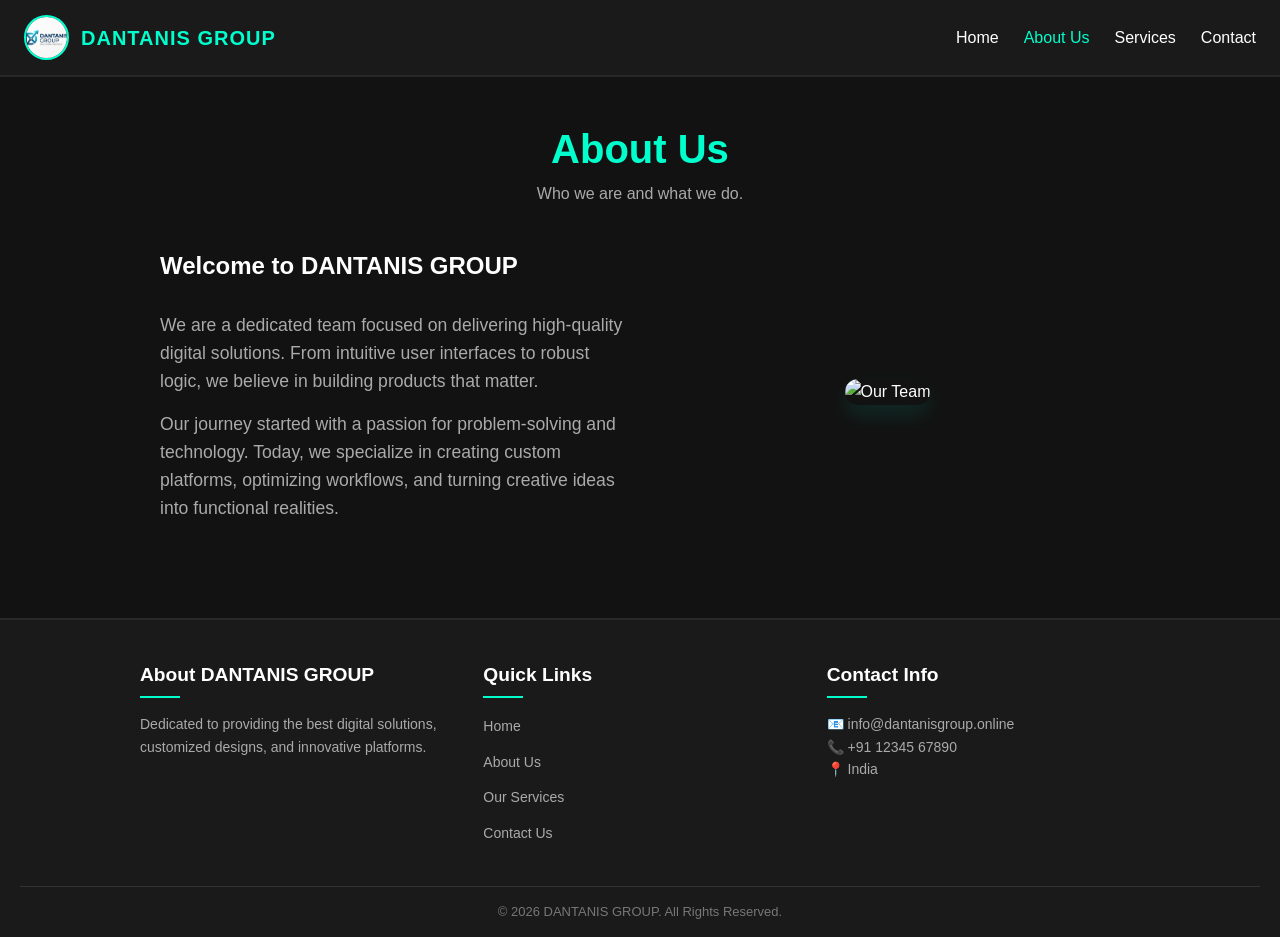
==== about.html @ 6a79a8ab "Create about.html" ====
<!DOCTYPE html>
<html lang="en">
<head>
    <meta charset="UTF-8">
    <meta name="viewport" content="width=device-width, initial-scale=1.0">
    <title>About Us - DANTANIS GROUP</title>
    <style>
        /* Base Styles & Navbar/Footer (Same as index) */
        * { margin: 0; padding: 0; box-sizing: border-box; font-family: 'Segoe UI', Tahoma, sans-serif; }
        body { background-color: #121212; color: #ffffff; line-height: 1.6; display: flex; flex-direction: column; min-height: 100vh; }
        .navbar { background-color: #1a1a1a; padding: 15px 24px; display: flex; justify-content: space-between; align-items: center; border-bottom: 2px solid #282828; position: sticky; top: 0; z-index: 1000; }
        .logo-container { display: flex; align-items: center; gap: 12px; text-decoration: none; }
        .logo-img { width: 45px; height: 45px; border-radius: 50%; object-fit: cover; border: 2px solid #00ffcc; }
        .logo-text { font-size: 20px; font-weight: bold; color: #00ffcc; letter-spacing: 1px; }
        .nav-links { list-style: none; display: flex; gap: 25px; }
        .nav-links a { color: #ffffff; text-decoration: none; font-size: 16px; font-weight: 500; transition: color 0.3s ease; }
        .nav-links a:hover { color: #00ffcc; }
        .hamburger { display: none; flex-direction: column; cursor: pointer; gap: 5px; background: none; border: none; padding: 5px; }
        .hamburger span { display: block; width: 25px; height: 3px; background-color: #ffffff; border-radius: 3px; transition: all 0.3s; }
        main { flex-grow: 1; padding: 40px 20px; max-width: 1000px; margin: 0 auto; }
        
        /* About Page Specific Styles */
        .page-header { text-align: center; margin-bottom: 40px; }
        .page-header h1 { font-size: 2.5rem; color: #00ffcc; }
        .about-content { display: flex; flex-wrap: wrap; gap: 30px; align-items: center; }
        .about-text { flex: 1; min-width: 300px; }
        .about-text p { color: #aaaaaa; margin-bottom: 15px; font-size: 1.1rem; }
        .about-image { flex: 1; min-width: 300px; text-align: center; }
        .about-image img { width: 100%; max-width: 400px; border-radius: 15px; box-shadow: 0 10px 20px rgba(0,255,204,0.1); }

        /* Footer */
        .footer { background-color: #1a1a1a; border-top: 2px solid #282828; padding: 40px 20px 15px; margin-top: 40px; }
        .footer-container { max-width: 1000px; margin: 0 auto; display: flex; flex-wrap: wrap; justify-content: space-between; gap: 30px; }
        .footer-col { flex: 1; min-width: 250px; }
        .footer-col h3 { color: #ffffff; margin-bottom: 15px; font-size: 1.2rem; position: relative; padding-bottom: 8px; }
        .footer-col h3::after { content: ''; position: absolute; left: 0; bottom: 0; width: 40px; height: 2px; background-color: #00ffcc; }
        .footer-col p, .footer-col ul li a { color: #aaaaaa; text-decoration: none; font-size: 14px; transition: color 0.3s; }
        .footer-col ul { list-style: none; }
        .footer-col ul li { margin-bottom: 10px; }
        .footer-col ul li a:hover { color: #00ffcc; padding-left: 5px; }
        .footer-bottom { text-align: center; margin-top: 30px; padding-top: 15px; border-top: 1px solid #333; color: #777777; font-size: 13px; }

        @media (max-width: 768px) {
            .hamburger { display: flex; }
            .nav-links { display: none; flex-direction: column; width: 100%; position: absolute; top: 100%; left: 0; background-color: #1a1a1a; padding: 10px 0; border-bottom: 2px solid #282828; }
            .nav-links.active { display: flex; }
            .nav-links li { text-align: center; margin: 15px 0; }
        }
    </style>
</head>
<body>
    <nav class="navbar">
        <a href="index.html" class="logo-container">
            <img src="logo.png" alt="Logo" class="logo-img" onerror="this.src='https://via.placeholder.com/45/00ffcc/000000?text=DG'">
            <span class="logo-text">DANTANIS GROUP</span>
        </a>
        <button class="hamburger" id="menu-toggle"><span></span><span></span><span></span></button>
        <ul class="nav-links" id="nav-list">
            <li><a href="index.html">Home</a></li>
            <li><a style="color:#00ffcc;" href="about.html">About Us</a></li>
            <li><a href="services.html">Services</a></li>
            <li><a href="contact.html">Contact</a></li>
        </ul>
    </nav>

    <main>
        <div class="page-header">
            <h1>About Us</h1>
            <p style="color: #aaaaaa;">Who we are and what we do.</p>
        </div>
        <div class="about-content">
            <div class="about-text">
                <h2>Welcome to DANTANIS GROUP</h2>
                <br>
                <p>We are a dedicated team focused on delivering high-quality digital solutions. From intuitive user interfaces to robust logic, we believe in building products that matter.</p>
                <p>Our journey started with a passion for problem-solving and technology. Today, we specialize in creating custom platforms, optimizing workflows, and turning creative ideas into functional realities.</p>
            </div>
            <div class="about-image">
                <img src="https://images.unsplash.com/photo-1522071820081-009f0129c71c?w=600&q=80" alt="Our Team">
            </div>
        </div>
    </main>

    <footer class="footer">
        <div class="footer-container">
            <div class="footer-col">
                <h3>About DANTANIS GROUP</h3>
                <p>Dedicated to providing the best digital solutions, customized designs, and innovative platforms.</p>
            </div>
            <div class="footer-col">
                <h3>Quick Links</h3>
                <ul>
                    <li><a href="index.html">Home</a></li><li><a href="about.html">About Us</a></li><li><a href="services.html">Our Services</a></li><li><a href="contact.html">Contact Us</a></li>
                </ul>
            </div>
            <div class="footer-col">
                <h3>Contact Info</h3>
                <p>📧 info@dantanisgroup.online</p><p>📞 +91 12345 67890</p><p>📍 India</p>
            </div>
        </div>
        <div class="footer-bottom">&copy; 2026 DANTANIS GROUP. All Rights Reserved.</div>
    </footer>

    <script>
        document.getElementById('menu-toggle').addEventListener('click', () => {
            document.getElementById('nav-list').classList.toggle('active');
        });
    </script>
</body>
</html>
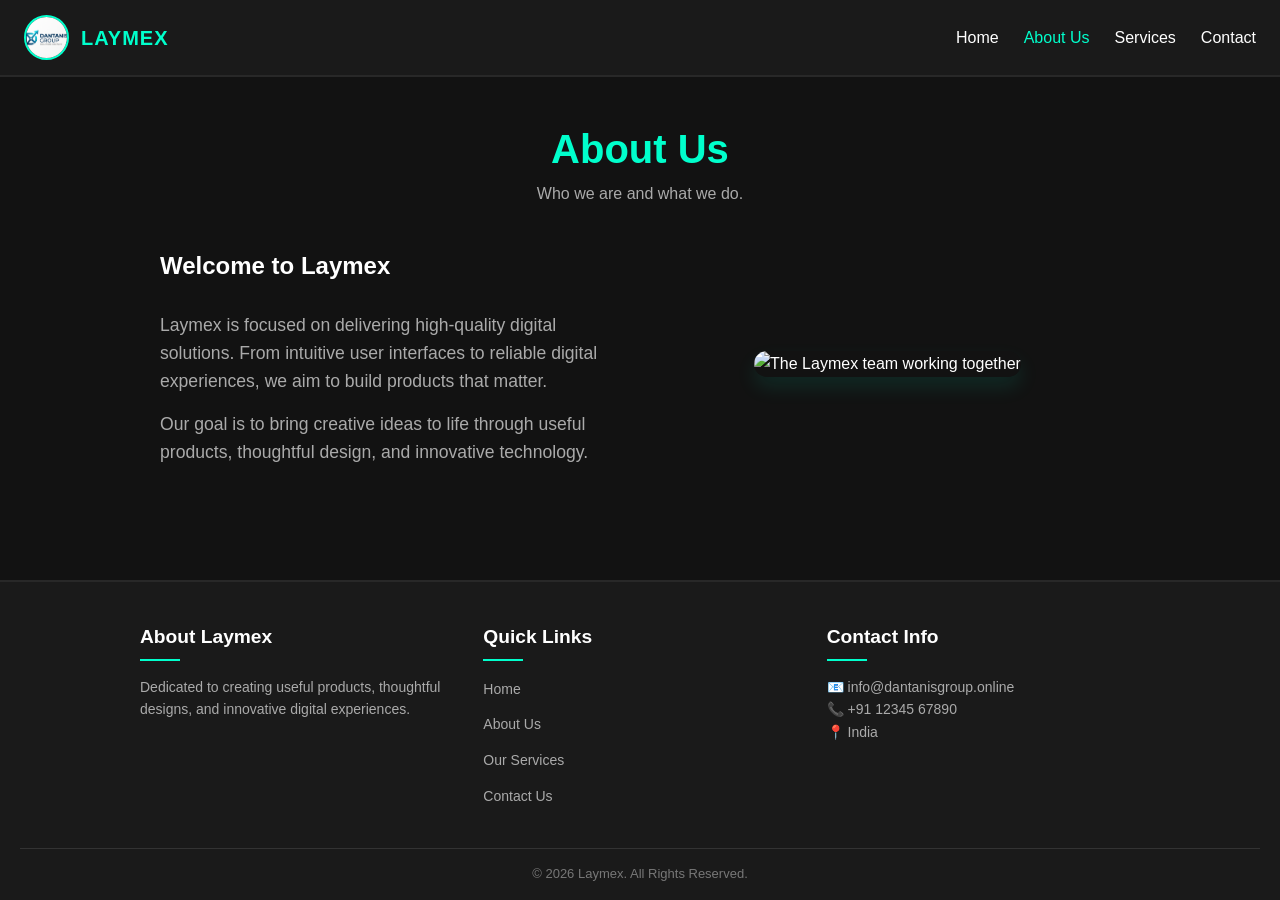
==== commit dd7eefd8: "Update about.html" ====
--- a/about.html
+++ b/about.html
@@ -3,9 +3,35 @@
 <head>
     <meta charset="UTF-8">
     <meta name="viewport" content="width=device-width, initial-scale=1.0">
-    <title>About Us - DANTANIS GROUP</title>
+
+    <title>About Laymex | Official Website</title>
+
+    <meta name="description" content="Learn more about Laymex, our mission, and the digital solutions and products we offer.">
+    <meta name="robots" content="index, follow">
+    <link rel="canonical" href="https://laymex.com/about.html">
+
+    <meta property="og:site_name" content="Laymex">
+    <meta property="og:title" content="About Laymex | Official Website">
+    <meta property="og:description" content="Learn more about Laymex and our mission.">
+    <meta property="og:url" content="https://laymex.com/about.html">
+    <meta property="og:type" content="website">
+    <meta property="og:image" content="https://laymex.com/logo.png">
+
+    <script type="application/ld+json">
+    {
+        "@context": "https://schema.org",
+        "@type": "AboutPage",
+        "name": "About Laymex",
+        "url": "https://laymex.com/about.html",
+        "isPartOf": {
+            "@type": "WebSite",
+            "name": "Laymex",
+            "url": "https://laymex.com/"
+        }
+    }
+    </script>
+
     <style>
-        /* Base Styles & Navbar/Footer (Same as index) */
         * { margin: 0; padding: 0; box-sizing: border-box; font-family: 'Segoe UI', Tahoma, sans-serif; }
         body { background-color: #121212; color: #ffffff; line-height: 1.6; display: flex; flex-direction: column; min-height: 100vh; }
         .navbar { background-color: #1a1a1a; padding: 15px 24px; display: flex; justify-content: space-between; align-items: center; border-bottom: 2px solid #282828; position: sticky; top: 0; z-index: 1000; }
@@ -18,8 +44,7 @@
         .hamburger { display: none; flex-direction: column; cursor: pointer; gap: 5px; background: none; border: none; padding: 5px; }
         .hamburger span { display: block; width: 25px; height: 3px; background-color: #ffffff; border-radius: 3px; transition: all 0.3s; }
         main { flex-grow: 1; padding: 40px 20px; max-width: 1000px; margin: 0 auto; }
-        
-        /* About Page Specific Styles */
+
         .page-header { text-align: center; margin-bottom: 40px; }
         .page-header h1 { font-size: 2.5rem; color: #00ffcc; }
         .about-content { display: flex; flex-wrap: wrap; gap: 30px; align-items: center; }
@@ -28,7 +53,6 @@
         .about-image { flex: 1; min-width: 300px; text-align: center; }
         .about-image img { width: 100%; max-width: 400px; border-radius: 15px; box-shadow: 0 10px 20px rgba(0,255,204,0.1); }
 
-        /* Footer */
         .footer { background-color: #1a1a1a; border-top: 2px solid #282828; padding: 40px 20px 15px; margin-top: 40px; }
         .footer-container { max-width: 1000px; margin: 0 auto; display: flex; flex-wrap: wrap; justify-content: space-between; gap: 30px; }
         .footer-col { flex: 1; min-width: 250px; }
@@ -51,10 +75,15 @@
 <body>
     <nav class="navbar">
         <a href="index.html" class="logo-container">
-            <img src="logo.png" alt="Logo" class="logo-img" onerror="this.src='https://via.placeholder.com/45/00ffcc/000000?text=DG'">
-            <span class="logo-text">DANTANIS GROUP</span>
+            <img src="logo.png" alt="Laymex Logo" class="logo-img"
+                 onerror="this.src='https://via.placeholder.com/45/00ffcc/000000?text=L'">
+            <span class="logo-text">LAYMEX</span>
         </a>
-        <button class="hamburger" id="menu-toggle"><span></span><span></span><span></span></button>
+
+        <button class="hamburger" id="menu-toggle" aria-label="Toggle navigation">
+            <span></span><span></span><span></span>
+        </button>
+
         <ul class="nav-links" id="nav-list">
             <li><a href="index.html">Home</a></li>
             <li><a style="color:#00ffcc;" href="about.html">About Us</a></li>
@@ -68,15 +97,18 @@
             <h1>About Us</h1>
             <p style="color: #aaaaaa;">Who we are and what we do.</p>
         </div>
+
         <div class="about-content">
             <div class="about-text">
-                <h2>Welcome to DANTANIS GROUP</h2>
+                <h2>Welcome to Laymex</h2>
                 <br>
-                <p>We are a dedicated team focused on delivering high-quality digital solutions. From intuitive user interfaces to robust logic, we believe in building products that matter.</p>
-                <p>Our journey started with a passion for problem-solving and technology. Today, we specialize in creating custom platforms, optimizing workflows, and turning creative ideas into functional realities.</p>
+                <p>Laymex is focused on delivering high-quality digital solutions. From intuitive user interfaces to reliable digital experiences, we aim to build products that matter.</p>
+                <p>Our goal is to bring creative ideas to life through useful products, thoughtful design, and innovative technology.</p>
             </div>
+
             <div class="about-image">
-                <img src="https://images.unsplash.com/photo-1522071820081-009f0129c71c?w=600&q=80" alt="Our Team">
+                <img src="https://images.unsplash.com/photo-1522071820081-009f0129c71c?w=600&q=80"
+                     alt="The Laymex team working together">
             </div>
         </div>
     </main>
@@ -84,27 +116,37 @@
     <footer class="footer">
         <div class="footer-container">
             <div class="footer-col">
-                <h3>About DANTANIS GROUP</h3>
-                <p>Dedicated to providing the best digital solutions, customized designs, and innovative platforms.</p>
+                <h3>About Laymex</h3>
+                <p>Dedicated to creating useful products, thoughtful designs, and innovative digital experiences.</p>
             </div>
+
             <div class="footer-col">
                 <h3>Quick Links</h3>
                 <ul>
-                    <li><a href="index.html">Home</a></li><li><a href="about.html">About Us</a></li><li><a href="services.html">Our Services</a></li><li><a href="contact.html">Contact Us</a></li>
+                    <li><a href="index.html">Home</a></li>
+                    <li><a href="about.html">About Us</a></li>
+                    <li><a href="services.html">Our Services</a></li>
+                    <li><a href="contact.html">Contact Us</a></li>
                 </ul>
             </div>
+
             <div class="footer-col">
                 <h3>Contact Info</h3>
-                <p>📧 info@dantanisgroup.online</p><p>📞 +91 12345 67890</p><p>📍 India</p>
+                <p>📧 info@dantanisgroup.online</p>
+                <p>📞 +91 12345 67890</p>
+                <p>📍 India</p>
             </div>
         </div>
-        <div class="footer-bottom">&copy; 2026 DANTANIS GROUP. All Rights Reserved.</div>
+
+        <div class="footer-bottom">
+            &copy; 2026 Laymex. All Rights Reserved.
+        </div>
     </footer>
 
     <script>
-        document.getElementById('menu-toggle').addEventListener('click', () => {
+        document.getElementById('menu-toggle').addEventListener('click', function() {
             document.getElementById('nav-list').classList.toggle('active');
         });
     </script>
 </body>
-</html>
+</html>
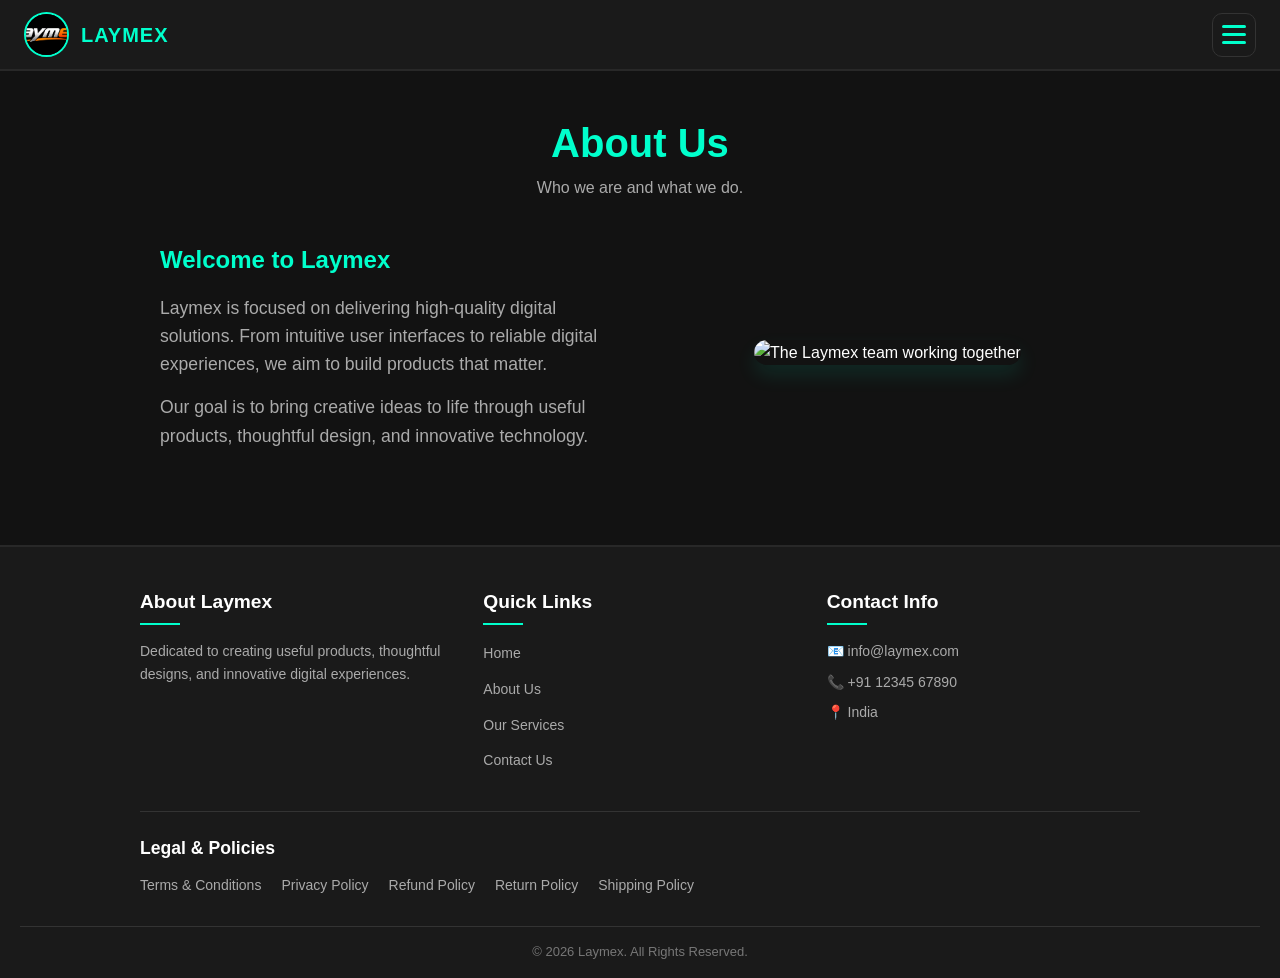
==== commit 91a52985: "Update about.html nmwma" ====
--- a/about.html
+++ b/about.html
@@ -1,3 +1,4 @@
+
 <!DOCTYPE html>
 <html lang="en">
 <head>
@@ -32,92 +33,513 @@
     </script>
 
     <style>
-        * { margin: 0; padding: 0; box-sizing: border-box; font-family: 'Segoe UI', Tahoma, sans-serif; }
-        body { background-color: #121212; color: #ffffff; line-height: 1.6; display: flex; flex-direction: column; min-height: 100vh; }
-        .navbar { background-color: #1a1a1a; padding: 15px 24px; display: flex; justify-content: space-between; align-items: center; border-bottom: 2px solid #282828; position: sticky; top: 0; z-index: 1000; }
-        .logo-container { display: flex; align-items: center; gap: 12px; text-decoration: none; }
-        .logo-img { width: 45px; height: 45px; border-radius: 50%; object-fit: cover; border: 2px solid #00ffcc; }
-        .logo-text { font-size: 20px; font-weight: bold; color: #00ffcc; letter-spacing: 1px; }
-        .nav-links { list-style: none; display: flex; gap: 25px; }
-        .nav-links a { color: #ffffff; text-decoration: none; font-size: 16px; font-weight: 500; transition: color 0.3s ease; }
-        .nav-links a:hover { color: #00ffcc; }
-        .hamburger { display: none; flex-direction: column; cursor: pointer; gap: 5px; background: none; border: none; padding: 5px; }
-        .hamburger span { display: block; width: 25px; height: 3px; background-color: #ffffff; border-radius: 3px; transition: all 0.3s; }
-        main { flex-grow: 1; padding: 40px 20px; max-width: 1000px; margin: 0 auto; }
-
-        .page-header { text-align: center; margin-bottom: 40px; }
-        .page-header h1 { font-size: 2.5rem; color: #00ffcc; }
-        .about-content { display: flex; flex-wrap: wrap; gap: 30px; align-items: center; }
-        .about-text { flex: 1; min-width: 300px; }
-        .about-text p { color: #aaaaaa; margin-bottom: 15px; font-size: 1.1rem; }
-        .about-image { flex: 1; min-width: 300px; text-align: center; }
-        .about-image img { width: 100%; max-width: 400px; border-radius: 15px; box-shadow: 0 10px 20px rgba(0,255,204,0.1); }
-
-        .footer { background-color: #1a1a1a; border-top: 2px solid #282828; padding: 40px 20px 15px; margin-top: 40px; }
-        .footer-container { max-width: 1000px; margin: 0 auto; display: flex; flex-wrap: wrap; justify-content: space-between; gap: 30px; }
-        .footer-col { flex: 1; min-width: 250px; }
-        .footer-col h3 { color: #ffffff; margin-bottom: 15px; font-size: 1.2rem; position: relative; padding-bottom: 8px; }
-        .footer-col h3::after { content: ''; position: absolute; left: 0; bottom: 0; width: 40px; height: 2px; background-color: #00ffcc; }
-        .footer-col p, .footer-col ul li a { color: #aaaaaa; text-decoration: none; font-size: 14px; transition: color 0.3s; }
-        .footer-col ul { list-style: none; }
-        .footer-col ul li { margin-bottom: 10px; }
-        .footer-col ul li a:hover { color: #00ffcc; padding-left: 5px; }
-        .footer-bottom { text-align: center; margin-top: 30px; padding-top: 15px; border-top: 1px solid #333; color: #777777; font-size: 13px; }
-
-        @media (max-width: 768px) {
-            .hamburger { display: flex; }
-            .nav-links { display: none; flex-direction: column; width: 100%; position: absolute; top: 100%; left: 0; background-color: #1a1a1a; padding: 10px 0; border-bottom: 2px solid #282828; }
-            .nav-links.active { display: flex; }
-            .nav-links li { text-align: center; margin: 15px 0; }
+        * {
+            margin: 0;
+            padding: 0;
+            box-sizing: border-box;
+            font-family: 'Segoe UI', Tahoma, sans-serif;
+        }
+
+        body {
+            background: #121212;
+            color: #ffffff;
+            line-height: 1.6;
+            display: flex;
+            flex-direction: column;
+            min-height: 100vh;
+        }
+
+        /* NAVBAR */
+
+        .navbar {
+            background: #1a1a1a;
+            padding: 12px 24px;
+            display: flex;
+            justify-content: space-between;
+            align-items: center;
+            border-bottom: 2px solid #282828;
+            position: sticky;
+            top: 0;
+            z-index: 1101;
+        }
+
+        .logo-container {
+            display: flex;
+            align-items: center;
+            gap: 12px;
+            text-decoration: none;
+        }
+
+        .logo-img {
+            width: 45px;
+            height: 45px;
+            border-radius: 50%;
+            object-fit: cover;
+            border: 2px solid #00ffcc;
+        }
+
+        .logo-text {
+            font-size: 20px;
+            font-weight: bold;
+            color: #00ffcc;
+            letter-spacing: 1px;
+        }
+
+        /* HAMBURGER BUTTON */
+
+        .hamburger {
+            display: flex;
+            flex-direction: column;
+            justify-content: center;
+            align-items: center;
+            gap: 5px;
+            width: 44px;
+            height: 44px;
+            padding: 8px;
+            cursor: pointer;
+            background: transparent;
+            border: 1px solid #333;
+            border-radius: 10px;
+            position: relative;
+            z-index: 1102;
+            flex-shrink: 0;
+        }
+
+        .hamburger span {
+            display: block;
+            width: 24px;
+            height: 3px;
+            background: #00ffcc;
+            border-radius: 3px;
+            transition: transform 0.35s ease,
+                        opacity 0.25s ease;
+            transform-origin: center;
+        }
+
+        /* THREE LINES TO CROSS */
+
+        .hamburger.active span:nth-child(1) {
+            transform: translateY(8px) rotate(45deg);
+        }
+
+        .hamburger.active span:nth-child(2) {
+            opacity: 0;
+        }
+
+        .hamburger.active span:nth-child(3) {
+            transform: translateY(-8px) rotate(-45deg);
+        }
+
+        /* BACKDROP */
+
+        .drawer-backdrop {
+            position: fixed;
+            inset: 0;
+            background: rgba(0, 0, 0, 0.65);
+            opacity: 0;
+            visibility: hidden;
+            pointer-events: none;
+            z-index: 1098;
+            transition: opacity 0.35s ease,
+                        visibility 0.35s ease;
+        }
+
+        .drawer-backdrop.active {
+            opacity: 1;
+            visibility: visible;
+            pointer-events: auto;
+        }
+
+        /* NAVIGATION DRAWER */
+
+        .nav-links {
+            list-style: none;
+            display: flex;
+            flex-direction: column;
+            gap: 8px;
+
+            position: fixed;
+            top: 78px;
+            right: 16px;
+            left: auto;
+
+            width: min(280px, calc(100vw - 32px));
+            padding: 16px;
+
+            background: #1a1a1a;
+            border: 1px solid #333;
+            border-radius: 16px;
+            box-shadow: 0 15px 40px rgba(0, 0, 0, 0.45);
+
+            transform: translate(12px, -12px) scale(0.08);
+            transform-origin: top right;
+            opacity: 0;
+            visibility: hidden;
+            pointer-events: none;
+
+            z-index: 1100;
+
+            transition: transform 0.4s cubic-bezier(0.2, 0.8, 0.2, 1),
+                        opacity 0.3s ease,
+                        visibility 0.4s ease;
+        }
+
+        .nav-links.active {
+            transform: translate(0, 0) scale(1);
+            opacity: 1;
+            visibility: visible;
+            pointer-events: auto;
+        }
+
+        .nav-links.is-closing {
+            transform: translate(12px, -12px) scale(0.08);
+            opacity: 0;
+            visibility: visible;
+            pointer-events: none;
+        }
+
+        .nav-links li {
+            margin: 0;
+            text-align: left;
+        }
+
+        .nav-links li a {
+            display: block;
+            padding: 12px 14px;
+            border-radius: 9px;
+            color: #ffffff;
+            text-decoration: none;
+            font-size: 16px;
+            font-weight: 500;
+            transition: background 0.25s ease,
+                        color 0.25s ease;
+        }
+
+        .nav-links li a:hover,
+        .nav-links li a:focus {
+            color: #00ffcc;
+            background: #252525;
+        }
+
+        /* MAIN CONTENT */
+
+        main {
+            flex-grow: 1;
+            padding: 40px 20px;
+            max-width: 1000px;
+            width: 100%;
+            margin: 0 auto;
+        }
+
+        .page-header {
+            text-align: center;
+            margin-bottom: 40px;
+        }
+
+        .page-header h1 {
+            font-size: 2.5rem;
+            color: #00ffcc;
+        }
+
+        .page-header p {
+            color: #aaaaaa;
+        }
+
+        .about-content {
+            display: flex;
+            flex-wrap: wrap;
+            gap: 30px;
+            align-items: center;
+        }
+
+        .about-text {
+            flex: 1;
+            min-width: 280px;
+        }
+
+        .about-text h2 {
+            color: #00ffcc;
+            margin-bottom: 15px;
+        }
+
+        .about-text p {
+            color: #aaaaaa;
+            margin-bottom: 15px;
+            font-size: 1.1rem;
+        }
+
+        .about-image {
+            flex: 1;
+            min-width: 280px;
+            text-align: center;
+        }
+
+        .about-image img {
+            width: 100%;
+            max-width: 400px;
+            border-radius: 15px;
+            box-shadow: 0 10px 20px rgba(0, 255, 204, 0.1);
+        }
+
+        /* FOOTER */
+
+        .footer {
+            background: #1a1a1a;
+            border-top: 2px solid #282828;
+            padding: 40px 20px 15px;
+            margin-top: 40px;
+        }
+
+        .footer-container {
+            max-width: 1000px;
+            margin: 0 auto;
+            display: flex;
+            flex-wrap: wrap;
+            justify-content: space-between;
+            gap: 30px;
+        }
+
+        .footer-col {
+            flex: 1;
+            min-width: 220px;
+        }
+
+        .footer-col h3 {
+            color: #ffffff;
+            margin-bottom: 15px;
+            font-size: 1.2rem;
+            position: relative;
+            padding-bottom: 8px;
+        }
+
+        .footer-col h3::after {
+            content: '';
+            position: absolute;
+            left: 0;
+            bottom: 0;
+            width: 40px;
+            height: 2px;
+            background: #00ffcc;
+        }
+
+        .footer-col p,
+        .footer-col ul li a {
+            color: #aaaaaa;
+            text-decoration: none;
+            font-size: 14px;
+            transition: color 0.3s;
+        }
+
+        .footer-col p {
+            margin-bottom: 8px;
+            overflow-wrap: anywhere;
+        }
+
+        .footer-col ul {
+            list-style: none;
+        }
+
+        .footer-col ul li {
+            margin-bottom: 10px;
+        }
+
+        .footer-col ul li a:hover {
+            color: #00ffcc;
+            padding-left: 5px;
+        }
+
+        .footer-legal {
+            max-width: 1000px;
+            margin: 28px auto 0;
+            padding-top: 22px;
+            border-top: 1px solid #333;
+        }
+
+        .footer-legal h3 {
+            color: #ffffff;
+            margin-bottom: 12px;
+            font-size: 1.1rem;
+        }
+
+        .footer-legal-links {
+            display: flex;
+            flex-wrap: wrap;
+            gap: 10px 20px;
+        }
+
+        .footer-legal-links a {
+            color: #aaaaaa;
+            text-decoration: none;
+            font-size: 14px;
+            transition: color 0.25s ease;
+        }
+
+        .footer-legal-links a:hover {
+            color: #00ffcc;
+        }
+
+        .footer-bottom {
+            text-align: center;
+            margin-top: 30px;
+            padding-top: 15px;
+            border-top: 1px solid #333;
+            color: #777777;
+            font-size: 13px;
+        }
+
+        /* RESPONSIVE */
+
+        @media (max-width: 480px) {
+            .navbar {
+                padding: 10px 15px;
+            }
+
+            .logo-img {
+                width: 40px;
+                height: 40px;
+            }
+
+            .logo-text {
+                font-size: 18px;
+            }
+
+            main {
+                padding: 30px 15px;
+            }
+
+            .page-header h1 {
+                font-size: 2rem;
+            }
+
+            .about-text,
+            .about-image {
+                min-width: 100%;
+            }
+
+            .footer-col {
+                min-width: 100%;
+            }
+        }
+
+        @media (prefers-reduced-motion: reduce) {
+            .hamburger span,
+            .nav-links,
+            .drawer-backdrop {
+                transition-duration: 0.01ms;
+            }
         }
     </style>
 </head>
+
 <body>
-    <nav class="navbar">
+
+    <!-- NAVBAR -->
+    <nav class="navbar" aria-label="Main navigation">
+
         <a href="index.html" class="logo-container">
-            <img src="logo.png" alt="Laymex Logo" class="logo-img"
-                 onerror="this.src='https://via.placeholder.com/45/00ffcc/000000?text=L'">
+            <img
+                src="logo.png"
+                alt="Laymex Logo"
+                class="logo-img"
+                onerror="this.onerror=null;this.src='https://via.placeholder.com/45/00ffcc/000000?text=L';">
+
             <span class="logo-text">LAYMEX</span>
         </a>
 
-        <button class="hamburger" id="menu-toggle" aria-label="Toggle navigation">
-            <span></span><span></span><span></span>
+        <!-- Hamburger Button -->
+        <button
+            class="hamburger"
+            id="menu-toggle"
+            type="button"
+            aria-label="Open menu"
+            aria-expanded="false"
+            aria-controls="nav-list">
+
+            <span></span>
+            <span></span>
+            <span></span>
         </button>
 
-        <ul class="nav-links" id="nav-list">
-            <li><a href="index.html">Home</a></li>
-            <li><a style="color:#00ffcc;" href="about.html">About Us</a></li>
-            <li><a href="services.html">Services</a></li>
-            <li><a href="contact.html">Contact</a></li>
+        <!-- Drawer Backdrop -->
+        <div
+            class="drawer-backdrop"
+            id="drawerBackdrop">
+        </div>
+
+        <!-- Drawer: Only 4 Sections -->
+        <ul
+            class="nav-links"
+            id="nav-list"
+            aria-hidden="true"
+            inert>
+
+            <li>
+                <a href="index.html">Home</a>
+            </li>
+
+            <li>
+                <a href="about.html"
+                   aria-current="page"
+                   style="color:#00ffcc;">About Us</a>
+            </li>
+
+            <li>
+                <a href="services.html">Our Services</a>
+            </li>
+
+            <li>
+                <a href="contact.html">Contact Us</a>
+            </li>
+
         </ul>
     </nav>
 
+    <!-- MAIN CONTENT -->
     <main>
+
         <div class="page-header">
             <h1>About Us</h1>
-            <p style="color: #aaaaaa;">Who we are and what we do.</p>
+            <p>Who we are and what we do.</p>
         </div>
 
         <div class="about-content">
+
             <div class="about-text">
                 <h2>Welcome to Laymex</h2>
-                <br>
-                <p>Laymex is focused on delivering high-quality digital solutions. From intuitive user interfaces to reliable digital experiences, we aim to build products that matter.</p>
-                <p>Our goal is to bring creative ideas to life through useful products, thoughtful design, and innovative technology.</p>
+
+                <p>
+                    Laymex is focused on delivering high-quality digital
+                    solutions. From intuitive user interfaces to reliable
+                    digital experiences, we aim to build products that matter.
+                </p>
+
+                <p>
+                    Our goal is to bring creative ideas to life through useful
+                    products, thoughtful design, and innovative technology.
+                </p>
             </div>
 
             <div class="about-image">
-                <img src="https://images.unsplash.com/photo-1522071820081-009f0129c71c?w=600&q=80"
-                     alt="The Laymex team working together">
+                <img
+                    src="https://images.unsplash.com/photo-1522071820081-009f0129c71c?w=600&q=80"
+                    alt="The Laymex team working together"
+                    loading="lazy">
             </div>
+
         </div>
     </main>
 
+    <!-- FOOTER -->
     <footer class="footer">
+
         <div class="footer-container">
+
             <div class="footer-col">
                 <h3>About Laymex</h3>
-                <p>Dedicated to creating useful products, thoughtful designs, and innovative digital experiences.</p>
+                <p>
+                    Dedicated to creating useful products, thoughtful designs,
+                    and innovative digital experiences.
+                </p>
             </div>
 
             <div class="footer-col">
@@ -132,21 +554,115 @@
 
             <div class="footer-col">
                 <h3>Contact Info</h3>
-                <p>📧 info@dantanisgroup.online</p>
+                <p>
+                    📧 <a href="mailto:info@laymex.com"
+                    style="color:#aaaaaa;text-decoration:none;">
+                    info@laymex.com</a>
+                </p>
                 <p>📞 +91 12345 67890</p>
                 <p>📍 India</p>
             </div>
+
+        </div>
+
+        <!-- LEGAL POLICIES: FOOTER ONLY -->
+        <div class="footer-legal">
+
+            <h3>Legal &amp; Policies</h3>
+
+            <div class="footer-legal-links">
+                <a href="terms.html">Terms &amp; Conditions</a>
+                <a href="privacy.html">Privacy Policy</a>
+                <a href="refund.html">Refund Policy</a>
+                <a href="return.html">Return Policy</a>
+                <a href="shipping.html">Shipping Policy</a>
+            </div>
+
         </div>
 
         <div class="footer-bottom">
             &copy; 2026 Laymex. All Rights Reserved.
         </div>
+
     </footer>
 
+    <!-- DRAWER ANIMATION AND CONTROLS -->
     <script>
-        document.getElementById('menu-toggle').addEventListener('click', function() {
-            document.getElementById('nav-list').classList.toggle('active');
-        });
+        (function () {
+            var menuToggle = document.getElementById('menu-toggle');
+            var navList = document.getElementById('nav-list');
+            var backdrop = document.getElementById('drawerBackdrop');
+            var closeTimer = null;
+
+            if (!menuToggle || !navList || !backdrop) {
+                return;
+            }
+
+            function openMenu() {
+                if (closeTimer) {
+                    clearTimeout(closeTimer);
+                    closeTimer = null;
+                }
+
+                navList.classList.remove('is-closing');
+                navList.classList.add('active');
+                backdrop.classList.add('active');
+                menuToggle.classList.add('active');
+
+                navList.removeAttribute('inert');
+                navList.setAttribute('aria-hidden', 'false');
+
+                menuToggle.setAttribute('aria-expanded', 'true');
+                menuToggle.setAttribute('aria-label', 'Close menu');
+            }
+
+            function closeMenu() {
+                if (!navList.classList.contains('active')) {
+                    return;
+                }
+
+                navList.classList.remove('active');
+                navList.classList.add('is-closing');
+                backdrop.classList.remove('active');
+                menuToggle.classList.remove('active');
+
+                navList.setAttribute('aria-hidden', 'true');
+                navList.setAttribute('inert', '');
+
+                menuToggle.setAttribute('aria-expanded', 'false');
+                menuToggle.setAttribute('aria-label', 'Open menu');
+
+                if (closeTimer) {
+                    clearTimeout(closeTimer);
+                }
+
+                closeTimer = setTimeout(function () {
+                    navList.classList.remove('is-closing');
+                    closeTimer = null;
+                }, 420);
+            }
+
+            menuToggle.addEventListener('click', function () {
+                if (navList.classList.contains('active')) {
+                    closeMenu();
+                } else {
+                    openMenu();
+                }
+            });
+
+            backdrop.addEventListener('click', closeMenu);
+
+            navList.querySelectorAll('a').forEach(function (link) {
+                link.addEventListener('click', closeMenu);
+            });
+
+            document.addEventListener('keydown', function (event) {
+                if (event.key === 'Escape') {
+                    closeMenu();
+                }
+            });
+        })();
     </script>
+
 </body>
-</html>+</html>
